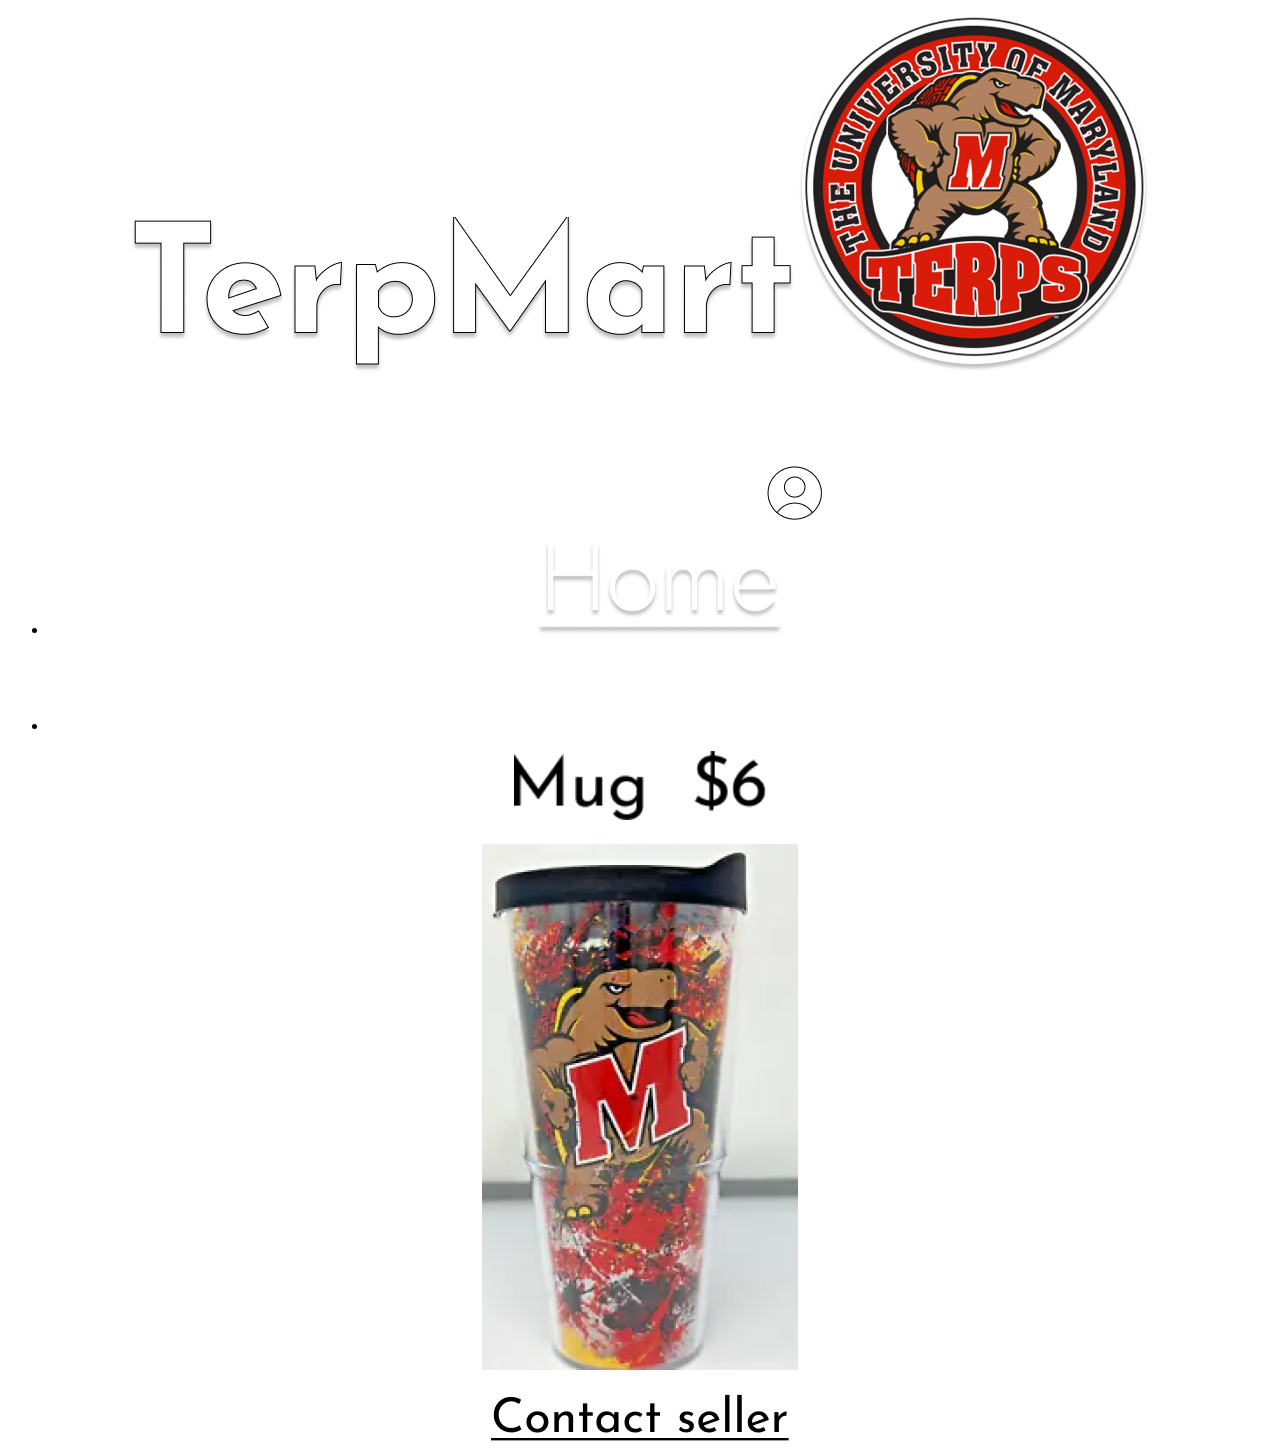
==== buy-sunglasses.html @ 854bf1f7 "Create buy-sunglasses.html" ====
<!DOCTYPE html>
<html lang="en">
<head>
    <meta charset="UTF-8">
    <meta name="viewport" content="width=device-width, initial-scale=1.0">
    <link rel="stylesheet" href="styles.css">
    
    <title>TerpMart Online Clothing Marketplace</title>
</head>
<header>
  <div class="banner">
    <img id="title-text" src="img/title.png">
    <img id="logo" src="img/terpmart_logo.png">
    <img id="slogan" src="img/slogan.png">
    <a href="my-account.html"><img id="my-account" src="img/account.png"></a>
    <a href="my-account.html"><img id="my-acc-icon" src="img/account_icon.png"></a>
  </div>
</header>
<nav>
  <ul id="dash">
    <li><a href="dashboard.html"><img id="home-button" src="img/home.png"></a></li>
    <li><a href="about-us.html"><img id="about-us-button" src="img/about_us.png"></a></li>
  </ul>
</nav>
<body style="text-align: center;">
  <div>
    <img class="product-name" src="img/Mug $6.png" style="width: 20%; height: auto;">
  </div>
  <div style="margin-top: 20px;">
    <img class="buy-image" src="img/mug_image.png">
  </div>
  <div style="margin-top: 20px;">
    <img class="contact-seller" src="img/Contact seller.png">
  </div>
</body>
</html>
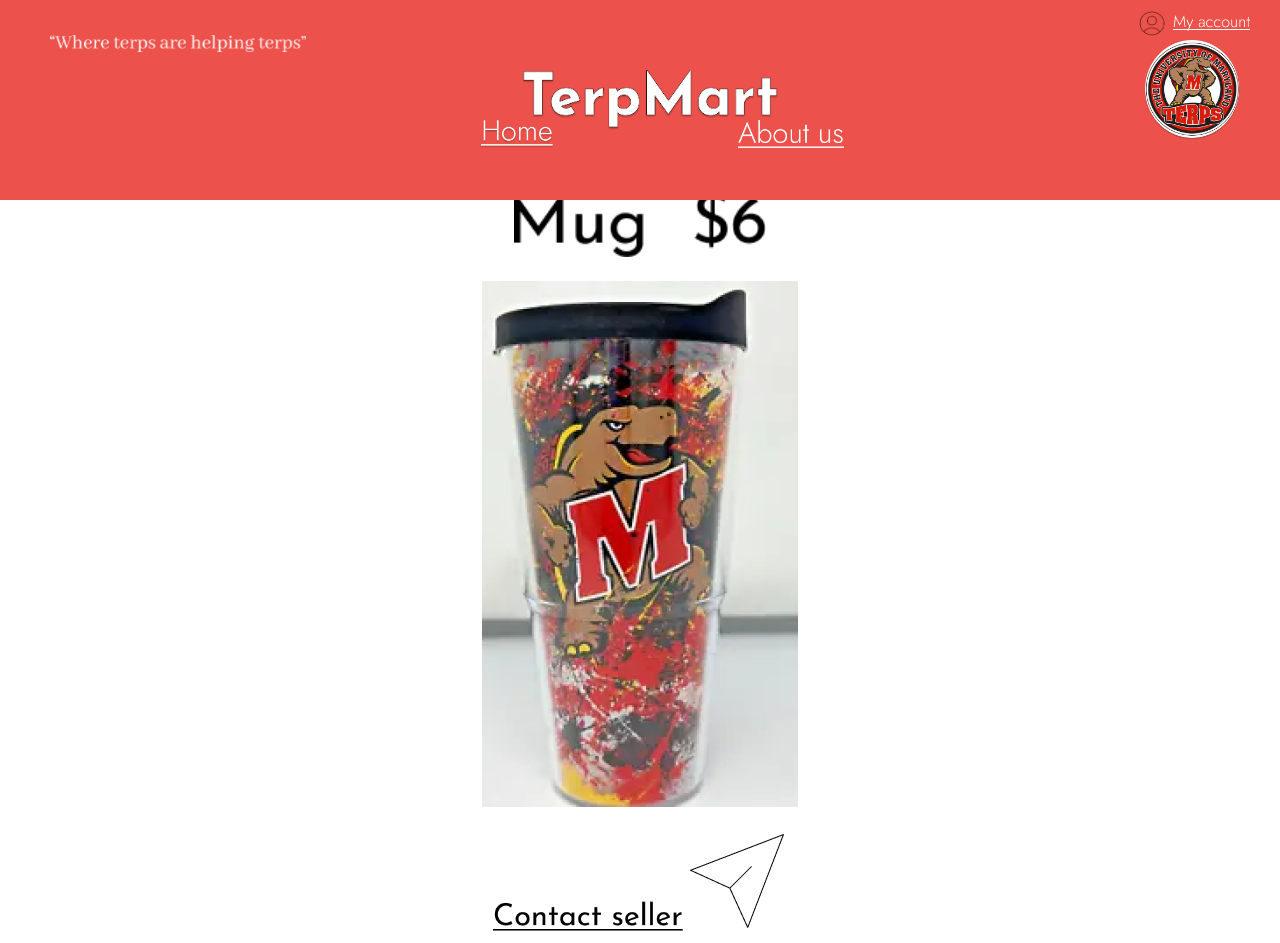
==== commit c3a48a28: "Add send mail image in buy-sunglasses.html" ====
--- a/buy-sunglasses.html
+++ b/buy-sunglasses.html
@@ -31,6 +31,7 @@
   </div>
   <div style="margin-top: 20px;">
     <img class="contact-seller" src="img/Contact seller.png">
+    <img id="send-mail-button" src="img/mail-send-email-message--send-email-paper-airplane-deliver.png">
   </div>
 </body>
 </html>
--- a/styles.css
+++ b/styles.css
@@ -0,0 +1,203 @@
+
+.banner {
+    position: fixed;
+    top: 0;
+    left: 0;
+    background-color: #EC524B;
+    padding: 10px;
+    width: 100%;
+    height: 20vh;
+    display: flex;
+    flex-direction: column;
+    justify-content: center;
+    align-content: center;
+}
+
+#title-text {
+    width: 20%;
+    height: auto;
+    align-self: center;
+}
+
+.login-container {
+    max-width: 50%;
+    margin-top: 20%;
+    margin-left: 25%;
+    background-color: #fff;
+    padding: 20px;
+    border-radius: 8px;
+    box-shadow: 0 0 10px rgba(0, 0, 0, 0.1);
+}
+
+form {
+    display: flex;
+    flex-direction: column;
+}
+
+label {
+    margin-bottom: 8px;
+}
+
+input {
+    padding: 8px;
+    margin-bottom: 16px;
+}
+
+button[type="submit"] {
+    background-color: #FFF5C2;
+
+}
+
+#logo {
+    position: fixed;
+    top: 40px;
+    right: 40px;
+    width: 7.5%;
+    height: auto;
+}
+
+#slogan {
+    position: fixed;
+    top: 35px;
+    left: 50px;
+    width: 20%;
+    height: auto;
+}
+
+#home-button {
+    width: 30%;
+    height: auto;
+}
+
+#about-us-button {
+    width: 30%;
+    height: auto;
+}
+
+nav {
+    text-align: center; /* Center the content horizontally */
+    top: 60px;
+}
+
+#dash {
+    position: fixed;
+    text-align: center;
+    top: 120px;
+    left: 37.5%;
+    list-style-type: none;
+    margin: 0;
+    padding: 0;
+    display: flex;
+}
+
+li {
+    margin-right: 10px;
+}
+
+li img {
+    display: block;
+}
+
+#my-account {
+    position: fixed;
+    top: 15px;
+    right: 30px;
+    width: 6%;
+    height: auto;
+}
+
+#my-acc-icon {
+    position: fixed;
+    top: 11px;
+    right: 115px;
+    width: 2%;
+    height: auto;
+}
+
+#about-us-img {
+    width: 35%;
+    height: auto;
+    margin-top: 110px;
+}
+
+#about-us-blurb {
+    width: 75%;
+    height: auto;
+}
+
+#profile-name {
+    margin-top: 200px;
+    width: 20%;
+    height: auto;
+}
+
+.clothing-item,
+.item-link {
+    width: 75%;
+    height: auto;
+}
+
+.item-link {
+    margin-top: 30px;
+}
+
+
+#mug-img {
+    width: 55%;
+    height: auto;
+}
+
+
+.hat {
+    width: 90%;
+    height: auto;
+}
+
+.market-container {
+    display: flex;
+    flex-wrap: wrap; /* Allow items to wrap to the next line */
+    justify-content: center;
+    max-width: 80%;
+    margin: 20% auto;
+    align-items: center;
+}
+
+.clothes-list {
+    list-style-type: none;
+    margin: 0;
+    padding: 0;
+    display: flex;
+    width: 100%; /* Ensure the list takes full width */
+    flex-wrap: wrap; /* Allow items to wrap to the next line */
+}
+
+.clothes-container {
+    flex: 0 0 calc(33.33% - 10px); /* 33.33% width with 10px margin */
+    margin-right: 10px;
+    margin-bottom: 50px; /* Adjust the spacing between rows and items */
+    display: flex;
+    flex-direction: column;
+    align-items: center;
+}
+
+.product-name {
+    margin-top: 180px;
+    width: 25%;
+    height: auto;
+}
+
+.buy-image {
+    width: 25%;
+    height: auto;
+}
+
+.contact-seller {
+    width: 15%;
+    height: auto;
+}
+
+.dms-page {
+    width: 75%;
+    height: auto;
+    margin-top: 200px;
+}
